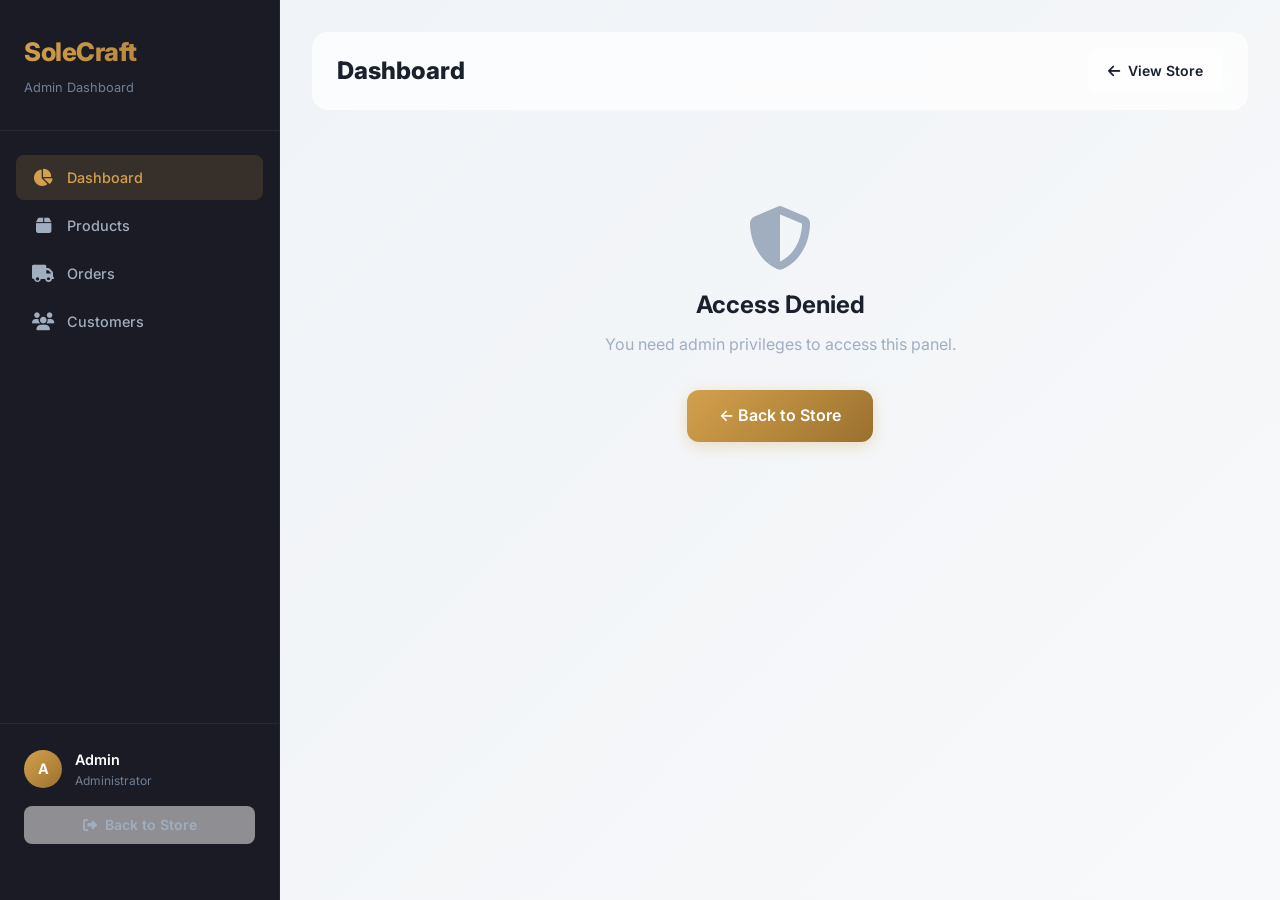
==== admin.html @ 9da7dba4 "first commit" ====
<!DOCTYPE html>
<html lang="en">
<head>
  <meta charset="UTF-8" />
  <meta name="viewport" content="width=device-width, initial-scale=1.0"/>
  <title>SoleCraft | Admin Panel</title>
  <link rel="preconnect" href="https://fonts.googleapis.com">
  <link rel="preconnect" href="https://fonts.gstatic.com" crossorigin>
  <link href="https://fonts.googleapis.com/css2?family=Inter:wght@300;400;500;600;700;800;900&display=swap" rel="stylesheet">
  <link rel="stylesheet" href="https://cdnjs.cloudflare.com/ajax/libs/font-awesome/6.5.0/css/all.min.css">
  <link rel="stylesheet" href="css/style.css">
  <style>
    /* Admin-specific overrides */
    .status-select:focus {
      border-color: var(--primary) !important;
      outline: none;
    }
    .admin-sidebar::-webkit-scrollbar { width: 4px; }
    .admin-sidebar::-webkit-scrollbar-thumb { background: rgba(255,255,255,0.1); border-radius: 2px; }
    .admin-sidebar-footer {
      padding: 1.5rem;
      border-top: 1px solid rgba(255, 255, 255, 0.06);
    }
    .admin-sidebar-footer .btn {
      width: 100%;
      justify-content: center;
    }
  </style>
</head>
<body class="admin-body">

  <!-- ============================================
       ADMIN LAYOUT
       ============================================ -->
  <div class="admin-layout">

    <!-- Sidebar -->
    <aside class="admin-sidebar" id="adminSidebar">
      <div class="admin-sidebar-header">
        <div class="logo">SoleCraft</div>
        <p>Admin Dashboard</p>
      </div>

      <nav class="admin-nav">
        <button class="admin-nav-item active" data-page="dashboard" onclick="AdminApp.showPage('dashboard')">
          <i class="fas fa-chart-pie"></i> Dashboard
        </button>
        <button class="admin-nav-item" data-page="products" onclick="AdminApp.showPage('products')">
          <i class="fas fa-box"></i> Products
        </button>
        <button class="admin-nav-item" data-page="orders" onclick="AdminApp.showPage('orders')">
          <i class="fas fa-truck"></i> Orders
        </button>
        <button class="admin-nav-item" data-page="customers" onclick="AdminApp.showPage('customers')">
          <i class="fas fa-users"></i> Customers
        </button>
      </nav>

      <div class="admin-sidebar-footer">
        <div style="display:flex;align-items:center;gap:0.8rem;margin-bottom:1rem;">
          <div style="width:38px;height:38px;border-radius:50%;background:var(--primary-gradient);display:flex;align-items:center;justify-content:center;color:white;font-weight:700;font-size:0.9rem;" id="adminAvatar">A</div>
          <div>
            <div style="font-weight:600;font-size:0.9rem;color:white;" id="adminName">Admin</div>
            <div style="font-size:0.75rem;color:#718096;">Administrator</div>
          </div>
        </div>
        <button class="btn btn-sm btn-ghost" onclick="AdminApp.logout()" style="color:#a0aec0;justify-content:center;">
          <i class="fas fa-sign-out-alt"></i> Back to Store
        </button>
      </div>
    </aside>

    <!-- Main Content -->
    <main class="admin-main">
      <div class="admin-topbar">
        <h2 id="pageTitle">Dashboard</h2>
        <a href="index.html" class="btn btn-sm btn-ghost" style="gap:0.5rem;">
          <i class="fas fa-arrow-left"></i> View Store
        </a>
      </div>

      <div id="adminContent">

        <!-- ============================================
             DASHBOARD PAGE
             ============================================ -->
        <div class="admin-page active" id="dashboardPage">
          <div class="stats-grid">
            <div class="stat-card">
              <div class="stat-card-header">
                <div class="stat-card-icon gold"><i class="fas fa-box"></i></div>
              </div>
              <h3 id="statTotalProducts">0</h3>
              <p>Total Products</p>
            </div>
            <div class="stat-card">
              <div class="stat-card-header">
                <div class="stat-card-icon green"><i class="fas fa-shopping-cart"></i></div>
              </div>
              <h3 id="statTotalOrders">0</h3>
              <p>Total Orders</p>
            </div>
            <div class="stat-card">
              <div class="stat-card-header">
                <div class="stat-card-icon blue"><i class="fas fa-users"></i></div>
              </div>
              <h3 id="statTotalCustomers">0</h3>
              <p>Total Customers</p>
            </div>
            <div class="stat-card">
              <div class="stat-card-header">
                <div class="stat-card-icon purple"><i class="fas fa-rupee-sign"></i></div>
              </div>
              <h3 id="statTotalRevenue">₹0</h3>
              <p>Total Revenue</p>
            </div>
          </div>

          <div style="display:grid;grid-template-columns:2fr 1fr;gap:1.5rem;">
            <div>
              <div class="admin-table-wrap">
                <table class="admin-table">
                  <thead>
                    <tr><th>Order ID</th><th>Customer</th><th>Items</th><th>Total</th><th>Status</th><th>Date</th></tr>
                  </thead>
                  <tbody id="recentOrdersBody"></tbody>
                </table>
              </div>
            </div>
            <div class="stat-card">
              <h4 style="margin-bottom:1rem;font-size:1.1rem;">📊 Products by Category</h4>
              <div id="categoryStats"></div>
            </div>
          </div>
        </div>

        <!-- ============================================
             PRODUCTS PAGE
             ============================================ -->
        <div class="admin-page" id="productsPage">
          <div style="display:flex;justify-content:space-between;align-items:center;margin-bottom:1.5rem;flex-wrap:wrap;gap:1rem;">
            <div class="search-bar" style="margin-bottom:0;flex:1;max-width:400px;">
              <input type="text" id="adminSearchInput" placeholder="Search products..." onkeyup="AdminApp.searchAdminProducts()">
              <button onclick="AdminApp.searchAdminProducts()"><i class="fas fa-search"></i></button>
            </div>
            <button class="btn btn-primary" onclick="AdminApp.openAddProductModal()">
              <i class="fas fa-plus"></i> Add Product
            </button>
          </div>

          <div class="admin-table-wrap">
            <table class="admin-table">
              <thead>
                <tr>
                  <th>Image</th>
                  <th>Name</th>
                  <th>Category</th>
                  <th>Price</th>
                  <th>Original</th>
                  <th>Badge</th>
                  <th>Actions</th>
                </tr>
              </thead>
              <tbody id="productsTableBody"></tbody>
            </table>
          </div>
        </div>

        <!-- ============================================
             ORDERS PAGE
             ============================================ -->
        <div class="admin-page" id="ordersPage">
          <p class="page-description">Manage all customer orders. Update order status as they progress.</p>
          <div class="admin-table-wrap">
            <table class="admin-table">
              <thead>
                <tr>
                  <th>Order ID</th>
                  <th>Customer</th>
                  <th>Email</th>
                  <th>Items</th>
                  <th>Total</th>
                  <th>Status</th>
                  <th>Date</th>
                </tr>
              </thead>
              <tbody id="ordersTableBody"></tbody>
            </table>
          </div>
        </div>

        <!-- ============================================
             CUSTOMERS PAGE
             ============================================ -->
        <div class="admin-page" id="customersPage">
          <p class="page-description">View registered customers and their order history.</p>
          <div class="admin-table-wrap">
            <table class="admin-table">
              <thead>
                <tr>
                  <th>Name</th>
                  <th>Email</th>
                  <th>Phone</th>
                  <th>Orders</th>
                  <th>Total Spent</th>
                  <th>Joined</th>
                </tr>
              </thead>
              <tbody id="customersTableBody"></tbody>
            </table>
          </div>
        </div>

      </div><!-- /adminContent -->
    </main>
  </div>

  <!-- ============================================
       PRODUCT MODAL
       ============================================ -->
  <div class="admin-modal-overlay" id="productModalOverlay">
    <div class="admin-modal">
      <button class="close-modal" onclick="AdminApp.closeProductModal()"><i class="fas fa-times"></i></button>
      <h3 id="productModalTitle">Add New Product</h3>

      <form id="productForm" onsubmit="event.preventDefault(); AdminApp.saveProduct();">
        <div class="form-row">
          <div class="form-group">
            <label>Product Name *</label>
            <input type="text" id="prodName" placeholder="e.g. Air Max Pro" required>
          </div>
          <div class="form-group">
            <label>Category *</label>
            <select id="prodCategory" required>
              <option value="">Select category</option>
              <option value="sports">🏃 Sports</option>
              <option value="casual">👟 Casual</option>
              <option value="formal">👔 Formal</option>
              <option value="boots">🥾 Boots</option>
              <option value="sandals">🩴 Sandals</option>
            </select>
          </div>
        </div>

        <div class="form-row">
          <div class="form-group">
            <label>Price (₹) *</label>
            <input type="number" id="prodPrice" placeholder="e.g. 4999" min="0" required>
          </div>
          <div class="form-group">
            <label>Original Price (₹)</label>
            <input type="number" id="prodOriginalPrice" placeholder="e.g. 7999" min="0">
          </div>
        </div>

        <div class="form-group">
          <label>Image URL *</label>
          <input type="url" id="prodImage" placeholder="https://images.unsplash.com/..." required>
        </div>

        <div class="form-row">
          <div class="form-group">
            <label>Badge (optional)</label>
            <input type="text" id="prodBadge" placeholder="e.g. BESTSELLER, NEW, SALE, HOT, LIMITED">
          </div>
          <div class="form-group">
            <label>Sizes * (comma separated)</label>
            <input type="text" id="prodSizes" placeholder="e.g. 7, 8, 9, 10, 11" required>
          </div>
        </div>

        <div class="form-group">
          <label>Description</label>
          <textarea id="prodDescription" rows="3" placeholder="Product description..."></textarea>
        </div>

        <div id="productModalError" class="form-error" style="margin-bottom:1rem;"></div>

        <div style="display:flex;gap:1rem;">
          <button type="submit" class="btn btn-primary" style="flex:1;">
            <i class="fas fa-save"></i> Save Product
          </button>
          <button type="button" class="btn btn-secondary" onclick="AdminApp.closeProductModal()">Cancel</button>
        </div>
      </form>
    </div>
  </div>

  <!-- ============================================
       TOAST CONTAINER
       ============================================ -->
  <div class="toast-container" id="adminToastContainer"></div>

  <!-- ============================================
       MOBILE SIDEBAR TOGGLE
       ============================================ -->
  <button class="admin-mobile-toggle" id="sidebarToggle" aria-label="Toggle menu">
    <i class="fas fa-bars"></i>
  </button>

  <!-- ============================================
       SCRIPTS
       ============================================ -->
  <script src="js/data.js"></script>
  <script src="js/auth.js"></script>
  <script src="js/admin.js"></script>
</body>
</html>
---- css/style.css ----
/* ============================================
   SOLECRAFT - Premium Footwear E-Commerce
   Glassmorphism + Professional Design System
   ============================================ */

/* --- CSS Variables / Design Tokens --- */
:root {
  /* Primary Colors - Luxury Gold */
  --primary: #d4a04d;
  --primary-light: #e8c46a;
  --primary-dark: #b88a3d;
  --primary-gradient: linear-gradient(135deg, #d4a04d 0%, #b88a3d 50%, #9a7030 100%);

  /* Dark Theme */
  --dark: #0f0f1a;
  --dark-2: #1a1a2e;
  --dark-3: #16213e;

  /* Light Theme */
  --light: #f8f9fa;
  --light-2: #eef1f5;
  --light-3: #e2e8f0;

  /* Glassmorphism */
  --glass-bg: rgba(255, 255, 255, 0.08);
  --glass-bg-2: rgba(255, 255, 255, 0.12);
  --glass-border: rgba(255, 255, 255, 0.18);
  --glass-border-2: rgba(255, 255, 255, 0.25);
  --glass-shadow: 0 8px 32px rgba(0, 0, 0, 0.12);
  --glass-shadow-lg: 0 16px 48px rgba(0, 0, 0, 0.18);

  /* Text */
  --text-primary: #1a202c;
  --text-secondary: #4a5568;
  --text-muted: #a0aec0;
  --text-inverse: #ffffff;

  /* Status */
  --success: #48bb78;
  --warning: #ecc94b;
  --danger: #f56565;
  --info: #4299e1;

  /* Shadows */
  --shadow-sm: 0 1px 3px rgba(0, 0, 0, 0.06);
  --shadow-md: 0 4px 16px rgba(0, 0, 0, 0.08);
  --shadow-lg: 0 10px 40px rgba(0, 0, 0, 0.12);
  --shadow-xl: 0 20px 60px rgba(0, 0, 0, 0.15);

  /* Transitions */
  --transition-fast: 0.15s ease;
  --transition-base: 0.25s ease;
  --transition-slow: 0.4s cubic-bezier(0.4, 0, 0.2, 1);

  /* Border Radius */
  --radius-sm: 8px;
  --radius-md: 12px;
  --radius-lg: 16px;
  --radius-xl: 20px;
  --radius-full: 50%;

  /* Z-Index Scale */
  --z-dropdown: 100;
  --z-navbar: 1000;
  --z-modal: 2000;
  --z-toast: 3000;
}

/* --- Reset & Base --- */
*,
*::before,
*::after {
  margin: 0;
  padding: 0;
  box-sizing: border-box;
}

html {
  scroll-behavior: smooth;
  font-size: 16px;
}

body {
  font-family: 'Inter', -apple-system, BlinkMacSystemFont, 'Segoe UI', sans-serif;
  background: linear-gradient(135deg, #e0e7ff 0%, #f5f7fa 50%, #e8eef5 100%);
  background-attachment: fixed;
  min-height: 100vh;
  color: var(--text-primary);
  line-height: 1.6;
  overflow-x: hidden;
  -webkit-font-smoothing: antialiased;
  -moz-osx-font-smoothing: grayscale;
}

img {
  max-width: 100%;
  height: auto;
  display: block;
}

a {
  color: inherit;
  text-decoration: none;
}

button {
  cursor: pointer;
  font-family: inherit;
  border: none;
  outline: none;
}

input,
select,
textarea {
  font-family: inherit;
  outline: none;
}

ul {
  list-style: none;
}

/* --- Utility Classes --- */

.glass {
  background: var(--glass-bg);
  backdrop-filter: blur(12px);
  -webkit-backdrop-filter: blur(12px);
  border: 1px solid var(--glass-border);
  box-shadow: var(--glass-shadow);
}

.glass-card {
  background: rgba(255, 255, 255, 0.65);
  backdrop-filter: blur(16px);
  -webkit-backdrop-filter: blur(16px);
  border: 1px solid rgba(255, 255, 255, 0.35);
  box-shadow: 0 8px 32px rgba(31, 38, 135, 0.06);
}

.glass-card:hover {
  background: rgba(255, 255, 255, 0.8);
  box-shadow: 0 12px 40px rgba(31, 38, 135, 0.1);
}

.glass-dark {
  background: rgba(15, 15, 26, 0.7);
  backdrop-filter: blur(20px);
  border: 1px solid rgba(255, 255, 255, 0.08);
}

.section-padding {
  padding: 5rem 5%;
}

.container {
  max-width: 1400px;
  margin: 0 auto;
  padding: 0 5%;
}

/* --- Buttons --- */

.btn {
  display: inline-flex;
  align-items: center;
  justify-content: center;
  gap: 0.5rem;
  padding: 0.85rem 2rem;
  border-radius: var(--radius-md);
  font-weight: 600;
  font-size: 1rem;
  transition: all var(--transition-base);
  position: relative;
  overflow: hidden;
}

.btn::after {
  content: '';
  position: absolute;
  inset: 0;
  background: rgba(255, 255, 255, 0.15);
  opacity: 0;
  transition: opacity 0.3s;
}

.btn:hover::after {
  opacity: 1;
}

.btn-primary {
  background: var(--primary-gradient);
  color: white;
  box-shadow: 0 4px 15px rgba(212, 160, 77, 0.3);
}

.btn-primary:hover {
  transform: translateY(-2px);
  box-shadow: 0 8px 25px rgba(212, 160, 77, 0.45);
}

.btn-primary:active {
  transform: translateY(0);
}

.btn-secondary {
  background: rgba(255, 255, 255, 0.8);
  color: var(--text-primary);
  border: 2px solid rgba(212, 160, 77, 0.3);
}

.btn-secondary:hover {
  background: white;
  border-color: var(--primary);
  transform: translateY(-2px);
}

.btn-outline {
  background: transparent;
  color: var(--primary);
  border: 2px solid var(--primary);
}

.btn-outline:hover {
  background: var(--primary);
  color: white;
  transform: translateY(-2px);
}

.btn-ghost {
  background: rgba(255, 255, 255, 0.5);
  color: var(--text-primary);
  border: 1px solid transparent;
}

.btn-ghost:hover {
  background: rgba(255, 255, 255, 0.8);
  border-color: var(--glass-border);
}

.btn-sm {
  padding: 0.6rem 1.2rem;
  font-size: 0.875rem;
  border-radius: var(--radius-sm);
}

.btn-lg {
  padding: 1.1rem 2.5rem;
  font-size: 1.1rem;
}

.btn:disabled {
  opacity: 0.5;
  cursor: not-allowed;
  transform: none !important;
}

/* --- Navigation --- */

.navbar {
  position: fixed;
  top: 0;
  left: 0;
  width: 100%;
  padding: 1rem 5%;
  z-index: var(--z-navbar);
  transition: all var(--transition-base);
}

.navbar.scrolled {
  background: rgba(255, 255, 255, 0.88);
  backdrop-filter: blur(20px);
  -webkit-backdrop-filter: blur(20px);
  box-shadow: 0 4px 30px rgba(0, 0, 0, 0.08);
  padding: 0.75rem 5%;
}

.nav-container {
  max-width: 1400px;
  margin: 0 auto;
  display: flex;
  justify-content: space-between;
  align-items: center;
}

.logo {
  font-size: 2rem;
  font-weight: 800;
  letter-spacing: -0.5px;
  background: var(--primary-gradient);
  -webkit-background-clip: text;
  -webkit-text-fill-color: transparent;
  background-clip: text;
}

.nav-links {
  display: flex;
  gap: 2.5rem;
  align-items: center;
}

.nav-links a {
  font-weight: 500;
  font-size: 0.95rem;
  color: var(--text-secondary);
  transition: color var(--transition-base);
  position: relative;
  padding: 0.25rem 0;
}

.nav-links a::after {
  content: '';
  position: absolute;
  bottom: -2px;
  left: 0;
  width: 0;
  height: 2px;
  background: var(--primary-gradient);
  transition: width var(--transition-base);
  border-radius: 1px;
}

.nav-links a:hover {
  color: var(--primary);
}

.nav-links a:hover::after {
  width: 100%;
}

.nav-links a.active {
  color: var(--primary);
}

.nav-links a.active::after {
  width: 100%;
}

.nav-icons {
  display: flex;
  gap: 0.8rem;
  align-items: center;
}

.icon-btn {
  width: 42px;
  height: 42px;
  border-radius: var(--radius-full);
  border: none;
  background: rgba(255, 255, 255, 0.8);
  cursor: pointer;
  display: flex;
  align-items: center;
  justify-content: center;
  font-size: 1.1rem;
  transition: all var(--transition-base);
  position: relative;
  box-shadow: var(--shadow-sm);
  color: var(--text-primary);
}

.icon-btn:hover {
  transform: translateY(-2px);
  box-shadow: var(--shadow-md);
  background: var(--primary);
  color: white;
}

.icon-btn .badge {
  position: absolute;
  top: -4px;
  right: -4px;
  background: var(--danger);
  color: white;
  font-size: 0.65rem;
  font-weight: 700;
  min-width: 20px;
  height: 20px;
  border-radius: 10px;
  display: flex;
  align-items: center;
  justify-content: center;
  padding: 0 4px;
  box-shadow: 0 2px 6px rgba(229, 62, 62, 0.3);
  border: 2px solid white;
}

.nav-user-btn {
  display: flex;
  align-items: center;
  gap: 0.5rem;
  padding: 0.4rem 1rem 0.4rem 0.5rem;
  border-radius: 50px;
  background: rgba(255, 255, 255, 0.8);
  border: 1px solid var(--glass-border);
  cursor: pointer;
  transition: all var(--transition-base);
  font-weight: 500;
  font-size: 0.9rem;
  color: var(--text-primary);
}

.nav-user-btn:hover {
  background: white;
  border-color: var(--primary);
  transform: translateY(-2px);
  box-shadow: var(--shadow-sm);
}

.nav-user-btn .avatar {
  width: 32px;
  height: 32px;
  border-radius: var(--radius-full);
  background: var(--primary-gradient);
  display: flex;
  align-items: center;
  justify-content: center;
  color: white;
  font-size: 0.85rem;
  font-weight: 700;
}

/* Mobile Menu Toggle */
.mobile-menu-btn {
  display: none;
  width: 42px;
  height: 42px;
  border-radius: var(--radius-full);
  background: rgba(255, 255, 255, 0.8);
  border: none;
  cursor: pointer;
  align-items: center;
  justify-content: center;
  font-size: 1.3rem;
  transition: all var(--transition-base);
}

.mobile-menu-btn:hover {
  background: var(--primary);
  color: white;
}

/* --- Hero Section --- */

.hero {
  min-height: 95vh;
  display: flex;
  align-items: center;
  padding: 8rem 5% 4rem;
  position: relative;
  overflow: hidden;
}

.hero::before {
  content: '';
  position: absolute;
  top: -30%;
  right: -20%;
  width: 70%;
  height: 80%;
  background: radial-gradient(circle, rgba(212, 160, 77, 0.08) 0%, transparent 70%);
  pointer-events: none;
}

.hero::after {
  content: '';
  position: absolute;
  bottom: -20%;
  left: -10%;
  width: 50%;
  height: 50%;
  background: radial-gradient(circle, rgba(212, 160, 77, 0.05) 0%, transparent 70%);
  pointer-events: none;
}

.hero-container {
  max-width: 1400px;
  margin: 0 auto;
  display: grid;
  grid-template-columns: 1fr 1fr;
  gap: 4rem;
  align-items: center;
  width: 100%;
  position: relative;
  z-index: 1;
}

.hero-content h1 {
  font-size: clamp(2.8rem, 6vw, 5rem);
  font-weight: 800;
  line-height: 1.08;
  margin-bottom: 1.5rem;
  letter-spacing: -1px;
}

.hero-content h1 .highlight {
  background: var(--primary-gradient);
  -webkit-background-clip: text;
  -webkit-text-fill-color: transparent;
  background-clip: text;
}

.hero-content p {
  font-size: 1.15rem;
  color: var(--text-secondary);
  margin-bottom: 2.5rem;
  line-height: 1.8;
  max-width: 550px;
}

.hero-buttons {
  display: flex;
  gap: 1rem;
  flex-wrap: wrap;
}

.hero-image-wrapper {
  position: relative;
  animation: float 6s ease-in-out infinite;
}

@keyframes float {
  0%, 100% { transform: translateY(0px) rotate(-1deg); }
  50% { transform: translateY(-20px) rotate(1deg); }
}

.hero-image-wrapper img {
  width: 100%;
  border-radius: var(--radius-xl);
  filter: drop-shadow(0 30px 60px rgba(0, 0, 0, 0.15));
  transform: perspective(1000px) rotateY(-5deg);
  transition: transform 0.6s ease;
}

.hero-image-wrapper:hover img {
  transform: perspective(1000px) rotateY(-2deg);
}

.hero-badge {
  position: absolute;
  bottom: -20px;
  left: -20px;
  background: rgba(255, 255, 255, 0.9);
  backdrop-filter: blur(10px);
  padding: 1.2rem 1.5rem;
  border-radius: var(--radius-lg);
  box-shadow: var(--shadow-lg);
  border: 1px solid rgba(255, 255, 255, 0.3);
  display: flex;
  align-items: center;
  gap: 1rem;
}

.hero-badge-icon {
  width: 50px;
  height: 50px;
  border-radius: var(--radius-md);
  background: var(--primary-gradient);
  display: flex;
  align-items: center;
  justify-content: center;
  color: white;
  font-size: 1.3rem;
}

.hero-badge-text h4 {
  font-size: 1rem;
  font-weight: 700;
  color: var(--text-primary);
}

.hero-badge-text p {
  font-size: 0.85rem;
  color: var(--text-muted);
  margin: 0;
}

/* Floating elements */
.hero-floating {
  position: absolute;
  width: 60px;
  height: 60px;
  border-radius: var(--radius-lg);
  background: rgba(255, 255, 255, 0.7);
  backdrop-filter: blur(8px);
  display: flex;
  align-items: center;
  justify-content: center;
  font-size: 1.5rem;
  box-shadow: var(--glass-shadow);
  border: 1px solid var(--glass-border);
  animation: float 4s ease-in-out infinite;
  animation-delay: var(--delay, 0s);
}

/* --- Features Bar --- */

.features-bar {
  display: grid;
  grid-template-columns: repeat(4, 1fr);
  gap: 1.5rem;
  max-width: 1400px;
  margin: -3rem auto 3rem;
  padding: 0 5%;
  position: relative;
  z-index: 10;
}

.feature-card {
  display: flex;
  align-items: center;
  gap: 1.2rem;
  padding: 1.5rem;
  border-radius: var(--radius-lg);
  background: rgba(255, 255, 255, 0.75);
  backdrop-filter: blur(12px);
  border: 1px solid rgba(255, 255, 255, 0.3);
  box-shadow: var(--shadow-md);
  transition: all var(--transition-base);
}

.feature-card:hover {
  transform: translateY(-4px);
  box-shadow: var(--shadow-lg);
  background: rgba(255, 255, 255, 0.9);
}

.feature-icon {
  min-width: 52px;
  height: 52px;
  border-radius: var(--radius-md);
  background: var(--primary-gradient);
  display: flex;
  align-items: center;
  justify-content: center;
  color: white;
  font-size: 1.3rem;
  flex-shrink: 0;
}

.feature-text h4 {
  font-size: 0.95rem;
  font-weight: 700;
  margin-bottom: 0.2rem;
  color: var(--text-primary);
}

.feature-text p {
  font-size: 0.85rem;
  color: var(--text-muted);
}

/* --- Sections --- */

.section {
  padding: 5rem 5%;
  max-width: 1400px;
  margin: 0 auto;
}

.section-header {
  display: flex;
  justify-content: space-between;
  align-items: flex-end;
  margin-bottom: 3rem;
  gap: 2rem;
  flex-wrap: wrap;
}

.section-title {
  font-size: 2.5rem;
  font-weight: 800;
  letter-spacing: -0.5px;
  color: var(--text-primary);
  line-height: 1.2;
}

.section-title span {
  background: var(--primary-gradient);
  -webkit-background-clip: text;
  -webkit-text-fill-color: transparent;
  background-clip: text;
}

.section-subtitle {
  color: var(--text-muted);
  font-size: 1rem;
  margin-top: 0.5rem;
}

/* --- Filter Tabs --- */

.filter-tabs {
  display: flex;
  gap: 0.5rem;
  flex-wrap: wrap;
}

.filter-tab {
  padding: 0.65rem 1.5rem;
  background: rgba(255, 255, 255, 0.5);
  border: 2px solid transparent;
  border-radius: 50px;
  cursor: pointer;
  font-weight: 500;
  font-size: 0.9rem;
  color: var(--text-secondary);
  transition: all var(--transition-base);
}

.filter-tab:hover {
  border-color: rgba(212, 160, 77, 0.3);
  color: var(--primary);
  background: rgba(255, 255, 255, 0.7);
}

.filter-tab.active {
  background: var(--primary-gradient);
  color: white;
  border-color: var(--primary);
  box-shadow: 0 4px 12px rgba(212, 160, 77, 0.3);
}

/* --- Products Grid --- */

.products-grid {
  display: grid;
  grid-template-columns: repeat(auto-fill, minmax(280px, 1fr));
  gap: 1.8rem;
}

.product-card {
  border-radius: var(--radius-xl);
  overflow: hidden;
  transition: all var(--transition-base);
  position: relative;
  background: rgba(255, 255, 255, 0.6);
  backdrop-filter: blur(12px);
  border: 1px solid rgba(255, 255, 255, 0.35);
  box-shadow: var(--shadow-sm);
}

.product-card:hover {
  transform: translateY(-8px);
  box-shadow: var(--shadow-xl);
  background: rgba(255, 255, 255, 0.8);
}

.product-badge {
  position: absolute;
  top: 14px;
  left: 14px;
  background: var(--primary-gradient);
  color: white;
  padding: 0.35rem 1rem;
  border-radius: 50px;
  font-size: 0.75rem;
  font-weight: 700;
  z-index: 10;
  box-shadow: 0 2px 8px rgba(212, 160, 77, 0.3);
  text-transform: uppercase;
  letter-spacing: 0.5px;
}

.product-badge.sale {
  background: linear-gradient(135deg, #f56565, #e53e3e);
  box-shadow: 0 2px 8px rgba(229, 62, 62, 0.3);
}

.product-badge.new {
  background: linear-gradient(135deg, #48bb78, #38a169);
  box-shadow: 0 2px 8px rgba(72, 187, 120, 0.3);
}

.product-badge.limited {
  background: linear-gradient(135deg, #9f7aea, #805ad5);
  box-shadow: 0 2px 8px rgba(128, 90, 213, 0.3);
}

.wishlist-btn {
  position: absolute;
  top: 14px;
  right: 14px;
  width: 38px;
  height: 38px;
  background: rgba(255, 255, 255, 0.9);
  border: none;
  border-radius: var(--radius-full);
  cursor: pointer;
  display: flex;
  align-items: center;
  justify-content: center;
  font-size: 1rem;
  color: var(--text-muted);
  transition: all var(--transition-base);
  z-index: 10;
  box-shadow: var(--shadow-sm);
}

.wishlist-btn:hover {
  color: var(--danger);
  transform: scale(1.1);
}

.wishlist-btn.active {
  color: var(--danger);
  background: rgba(245, 101, 101, 0.1);
}

.product-image-wrap {
  width: 100%;
  height: 280px;
  overflow: hidden;
  background: linear-gradient(135deg, #f5f7fa, #e4e8ec);
  position: relative;
}

.product-image-wrap img {
  width: 100%;
  height: 100%;
  object-fit: cover;
  transition: transform 0.5s ease;
}

.product-card:hover .product-image-wrap img {
  transform: scale(1.08);
}

.product-info {
  padding: 1.5rem;
}

.product-category {
  color: var(--primary);
  font-size: 0.8rem;
  font-weight: 600;
  text-transform: uppercase;
  letter-spacing: 0.8px;
  margin-bottom: 0.4rem;
}

.product-name {
  font-size: 1.15rem;
  font-weight: 700;
  margin-bottom: 0.5rem;
  color: var(--text-primary);
  line-height: 1.3;
}

.product-rating {
  display: flex;
  align-items: center;
  gap: 0.5rem;
  margin-bottom: 0.8rem;
}

.stars {
  color: #f6ad55;
  font-size: 0.9rem;
  letter-spacing: 1px;
}

.rating-count {
  color: var(--text-muted);
  font-size: 0.85rem;
}

.product-sizes {
  display: flex;
  gap: 0.4rem;
  margin-bottom: 1rem;
  flex-wrap: wrap;
}

.size-option {
  width: 32px;
  height: 32px;
  border-radius: 6px;
  border: 1.5px solid var(--glass-border);
  background: rgba(255, 255, 255, 0.5);
  font-size: 0.75rem;
  font-weight: 600;
  color: var(--text-secondary);
  cursor: pointer;
  display: flex;
  align-items: center;
  justify-content: center;
  transition: all var(--transition-fast);
}

.size-option:hover,
.size-option.selected {
  background: var(--primary);
  color: white;
  border-color: var(--primary);
}

.product-footer {
  display: flex;
  justify-content: space-between;
  align-items: center;
  margin-top: 0.5rem;
  padding-top: 1rem;
  border-top: 1px solid rgba(0, 0, 0, 0.05);
}

.price-box {
  display: flex;
  flex-direction: column;
}

.current-price {
  font-size: 1.5rem;
  font-weight: 800;
  color: var(--text-primary);
  line-height: 1;
}

.original-price {
  font-size: 0.85rem;
  color: var(--text-muted);
  text-decoration: line-through;
}

.discount-badge {
  font-size: 0.75rem;
  color: var(--success);
  font-weight: 600;
}

.add-cart-btn {
  padding: 0.75rem 1.5rem;
  background: var(--primary-gradient);
  color: white;
  border: none;
  border-radius: var(--radius-md);
  font-weight: 600;
  font-size: 0.9rem;
  cursor: pointer;
  transition: all var(--transition-base);
  display: flex;
  align-items: center;
  gap: 0.5rem;
  white-space: nowrap;
}

.add-cart-btn:hover {
  transform: translateY(-2px);
  box-shadow: 0 6px 20px rgba(212, 160, 77, 0.4);
}

.add-cart-btn:active {
  transform: translateY(0);
}

/* --- Newsletter / CTA Section --- */

.cta-section {
  background: linear-gradient(135deg, var(--dark-2) 0%, var(--dark-3) 100%);
  padding: 5rem 5%;
  margin: 4rem 0;
  position: relative;
  overflow: hidden;
}

.cta-section::before {
  content: '';
  position: absolute;
  top: -50%;
  right: -20%;
  width: 60%;
  height: 100%;
  background: radial-gradient(circle, rgba(212, 160, 77, 0.06) 0%, transparent 70%);
  pointer-events: none;
}

.cta-container {
  max-width: 700px;
  margin: 0 auto;
  text-align: center;
  position: relative;
  z-index: 1;
}

.cta-container h2 {
  font-size: 2.5rem;
  font-weight: 800;
  color: white;
  margin-bottom: 1rem;
  letter-spacing: -0.5px;
}

.cta-container p {
  color: #a0aec0;
  font-size: 1.1rem;
  margin-bottom: 2rem;
  line-height: 1.7;
}

.newsletter-form {
  display: flex;
  gap: 0.8rem;
  max-width: 500px;
  margin: 0 auto;
}

.newsletter-form input {
  flex: 1;
  padding: 1rem 1.5rem;
  border: 1px solid rgba(255, 255, 255, 0.15);
  background: rgba(255, 255, 255, 0.06);
  border-radius: var(--radius-md);
  color: white;
  font-size: 1rem;
  transition: all var(--transition-base);
}

.newsletter-form input::placeholder {
  color: #718096;
}

.newsletter-form input:focus {
  border-color: var(--primary);
  background: rgba(255, 255, 255, 0.1);
}

/* --- Payment Section --- */

.payment-section {
  padding: 3rem 5%;
  text-align: center;
}

.payment-section h3 {
  font-size: 1.5rem;
  font-weight: 700;
  margin-bottom: 2rem;
  color: var(--text-primary);
}

.payment-methods {
  display: flex;
  justify-content: center;
  align-items: center;
  gap: 1.5rem;
  flex-wrap: wrap;
}

.payment-icon {
  width: 90px;
  height: 55px;
  background: white;
  border-radius: var(--radius-md);
  display: flex;
  align-items: center;
  justify-content: center;
  font-weight: 700;
  font-size: 0.9rem;
  box-shadow: var(--shadow-sm);
  border: 1px solid var(--glass-border);
  transition: all var(--transition-base);
  color: var(--text-secondary);
}

.payment-icon:hover {
  transform: translateY(-4px);
  box-shadow: var(--shadow-lg);
  border-color: var(--primary);
}

/* --- Cart Sidebar --- */

.cart-overlay {
  position: fixed;
  top: 0;
  left: 0;
  width: 100%;
  height: 100%;
  background: rgba(0, 0, 0, 0.4);
  backdrop-filter: blur(4px);
  -webkit-backdrop-filter: blur(4px);
  z-index: var(--z-modal);
  opacity: 0;
  visibility: hidden;
  transition: all var(--transition-base);
}

.cart-overlay.active {
  opacity: 1;
  visibility: visible;
}

.cart-sidebar {
  position: fixed;
  top: 0;
  right: -480px;
  width: 100%;
  max-width: 480px;
  height: 100%;
  background: rgba(255, 255, 255, 0.97);
  backdrop-filter: blur(20px);
  -webkit-backdrop-filter: blur(20px);
  z-index: calc(var(--z-modal) + 1);
  transition: right var(--transition-slow);
  display: flex;
  flex-direction: column;
  box-shadow: -10px 0 40px rgba(0, 0, 0, 0.1);
}

.cart-sidebar.active {
  right: 0;
}

.cart-header {
  padding: 1.5rem 2rem;
  border-bottom: 1px solid rgba(0, 0, 0, 0.06);
  display: flex;
  justify-content: space-between;
  align-items: center;
}

.cart-header h2 {
  font-size: 1.4rem;
  font-weight: 700;
  display: flex;
  align-items: center;
  gap: 0.8rem;
}

.cart-items {
  flex: 1;
  overflow-y: auto;
  padding: 1.5rem;
}

.cart-items::-webkit-scrollbar {
  width: 6px;
}

.cart-items::-webkit-scrollbar-thumb {
  background: var(--glass-border);
  border-radius: 3px;
}

.cart-empty {
  text-align: center;
  padding: 4rem 2rem;
  color: var(--text-muted);
}

.cart-empty i {
  font-size: 4rem;
  margin-bottom: 1rem;
  opacity: 0.3;
}

.cart-item {
  display: flex;
  gap: 1rem;
  padding: 1.2rem;
  background: rgba(255, 255, 255, 0.6);
  border-radius: var(--radius-md);
  margin-bottom: 0.8rem;
  border: 1px solid rgba(255, 255, 255, 0.4);
  transition: all var(--transition-base);
}

.cart-item:hover {
  background: rgba(255, 255, 255, 0.9);
}

.cart-item-img {
  width: 80px;
  height: 80px;
  object-fit: cover;
  border-radius: var(--radius-sm);
  flex-shrink: 0;
}

.cart-item-details {
  flex: 1;
  min-width: 0;
}

.cart-item-name {
  font-weight: 700;
  font-size: 0.95rem;
  margin-bottom: 0.2rem;
  white-space: nowrap;
  overflow: hidden;
  text-overflow: ellipsis;
}

.cart-item-price {
  color: var(--primary);
  font-weight: 700;
  font-size: 1rem;
  margin-bottom: 0.6rem;
}

.qty-controls {
  display: inline-flex;
  align-items: center;
  gap: 0.6rem;
  background: rgba(255, 255, 255, 0.8);
  border-radius: var(--radius-sm);
  padding: 0.2rem;
  border: 1px solid var(--glass-border);
}

.qty-btn {
  width: 28px;
  height: 28px;
  border: none;
  background: transparent;
  border-radius: 6px;
  cursor: pointer;
  font-weight: 600;
  font-size: 1rem;
  color: var(--text-secondary);
  transition: all var(--transition-fast);
  display: flex;
  align-items: center;
  justify-content: center;
}

.qty-btn:hover {
  background: var(--primary);
  color: white;
}

.qty-value {
  font-weight: 600;
  font-size: 0.95rem;
  min-width: 24px;
  text-align: center;
}

.remove-item-btn {
  background: none;
  border: none;
  color: var(--text-muted);
  cursor: pointer;
  font-size: 1rem;
  padding: 0.3rem;
  transition: all var(--transition-fast);
  align-self: flex-start;
}

.remove-item-btn:hover {
  color: var(--danger);
  transform: scale(1.15);
}

.cart-footer {
  padding: 1.5rem 2rem;
  border-top: 1px solid rgba(0, 0, 0, 0.06);
  background: rgba(255, 255, 255, 0.8);
}

.cart-summary {
  margin-bottom: 1.2rem;
}

.summary-row {
  display: flex;
  justify-content: space-between;
  margin-bottom: 0.7rem;
  font-size: 0.95rem;
  color: var(--text-secondary);
}

.cart-summary .total {
  font-size: 1.3rem;
  font-weight: 800;
  color: var(--text-primary);
  border-top: 1px solid rgba(0, 0, 0, 0.08);
  padding-top: 0.8rem;
  margin-top: 0.8rem;
}

}

/* Checkout Button */
.checkout-btn {
  width: 100%;
  padding: 1.1rem;
  background: var(--primary-gradient);
  color: white;
  border: none;
  border-radius: var(--radius-md);
  font-weight: 700;
  font-size: 1.05rem;
  cursor: pointer;
  transition: all var(--transition-base);
  display: flex;
  align-items: center;
  justify-content: center;
  gap: 0.7rem;
  box-shadow: 0 4px 15px rgba(212, 160, 77, 0.3);
}

.checkout-btn:hover {
  transform: translateY(-2px);
  box-shadow: 0 8px 25px rgba(212, 160, 77, 0.45);
}

.checkout-btn:active {
  transform: translateY(0);
}

.checkout-btn:disabled {
  opacity: 0.5;
  cursor: not-allowed;
  transform: none !important;
  box-shadow: none;
}

/* --- Auth Modal --- */

.auth-overlay {
  position: fixed;
  top: 0;
  left: 0;
  width: 100%;
  height: 100%;
  background: rgba(0, 0, 0, 0.5);
  backdrop-filter: blur(8px);
  -webkit-backdrop-filter: blur(8px);
  z-index: var(--z-modal);
  display: none;
  align-items: center;
  justify-content: center;
  padding: 1rem;
}

.auth-overlay.active {
  display: flex;
}

.auth-modal {
  background: rgba(255, 255, 255, 0.95);
  backdrop-filter: blur(20px);
  border-radius: var(--radius-xl);
  padding: 2.5rem;
  width: 100%;
  max-width: 440px;
  box-shadow: var(--shadow-xl);
  border: 1px solid rgba(255, 255, 255, 0.3);
  max-height: 90vh;
  overflow-y: auto;
  position: relative;
}

.auth-modal .close-btn {
  position: absolute;
  top: 1rem;
  right: 1rem;
  width: 36px;
  height: 36px;
  border-radius: var(--radius-full);
  background: rgba(0, 0, 0, 0.05);
  border: none;
  cursor: pointer;
  display: flex;
  align-items: center;
  justify-content: center;
  font-size: 1.1rem;
  color: var(--text-muted);
  transition: all var(--transition-fast);
}

.auth-modal .close-btn:hover {
  background: var(--danger);
  color: white;
  transform: rotate(90deg);
}

.auth-modal h2 {
  font-size: 1.8rem;
  font-weight: 800;
  margin-bottom: 0.5rem;
  color: var(--text-primary);
}

.auth-modal .auth-subtitle {
  color: var(--text-muted);
  margin-bottom: 2rem;
  font-size: 0.95rem;
}

.form-group {
  margin-bottom: 1.2rem;
}

.form-group label {
  display: block;
  font-weight: 600;
  font-size: 0.9rem;
  color: var(--text-primary);
  margin-bottom: 0.4rem;
}

.form-group input,
.form-group select,
.form-group textarea {
  width: 100%;
  padding: 0.85rem 1rem;
  border: 2px solid var(--glass-border);
  background: rgba(255, 255, 255, 0.6);
  border-radius: var(--radius-sm);
  font-size: 1rem;
  color: var(--text-primary);
  transition: all var(--transition-fast);
}

.form-group input:focus,
.form-group select:focus,
.form-group textarea:focus {
  border-color: var(--primary);
  background: white;
  box-shadow: 0 0 0 3px rgba(212, 160, 77, 0.1);
}

.form-group textarea {
  resize: vertical;
  min-height: 80px;
}

.form-error {
  color: var(--danger);
  font-size: 0.85rem;
  margin-top: 0.3rem;
  display: none;
}

.auth-toggle {
  text-align: center;
  margin-top: 1.5rem;
  font-size: 0.9rem;
  color: var(--text-secondary);
}

.auth-toggle a {
  color: var(--primary);
  font-weight: 600;
  cursor: pointer;
  transition: color var(--transition-fast);
}

.auth-toggle a:hover {
  color: var(--primary-dark);
  text-decoration: underline;
}

/* --- Toast Notification --- */

.toast-container {
  position: fixed;
  bottom: 30px;
  left: 50%;
  transform: translateX(-50%);
  z-index: var(--z-toast);
  display: flex;
  flex-direction: column;
  gap: 0.5rem;
  align-items: center;
}

.toast {
  background: rgba(255, 255, 255, 0.95);
  backdrop-filter: blur(12px);
  color: var(--text-primary);
  padding: 0.9rem 1.8rem;
  border-radius: var(--radius-md);
  box-shadow: var(--shadow-lg);
  border: 1px solid rgba(255, 255, 255, 0.3);
  display: flex;
  align-items: center;
  gap: 0.8rem;
  font-weight: 500;
  font-size: 0.95rem;
  opacity: 0;
  transform: translateY(20px) scale(0.95);
  transition: all var(--transition-base);
  pointer-events: none;
}

.toast.show {
  opacity: 1;
  transform: translateY(0) scale(1);
}

.toast i {
  font-size: 1.3rem;
}

.toast.success i { color: var(--success); }
.toast.error i { color: var(--danger); }
.toast.info i { color: var(--info); }

/* --- User Profile Dropdown --- */

.profile-dropdown {
  position: absolute;
  top: calc(100% + 8px);
  right: 0;
  background: rgba(255, 255, 255, 0.97);
  backdrop-filter: blur(20px);
  border-radius: var(--radius-lg);
  box-shadow: var(--shadow-xl);
  border: 1px solid rgba(255, 255, 255, 0.3);
  min-width: 260px;
  padding: 0.8rem;
  opacity: 0;
  visibility: hidden;
  transform: translateY(-8px);
  transition: all var(--transition-base);
}

.profile-dropdown.active {
  opacity: 1;
  visibility: visible;
  transform: translateY(0);
}

.profile-dropdown-header {
  display: flex;
  align-items: center;
  gap: 0.8rem;
  padding: 0.8rem;
  border-bottom: 1px solid rgba(0, 0, 0, 0.06);
  margin-bottom: 0.5rem;
}

.profile-dropdown-header .avatar-lg {
  width: 44px;
  height: 44px;
  border-radius: var(--radius-full);
  background: var(--primary-gradient);
  display: flex;
  align-items: center;
  justify-content: center;
  color: white;
  font-weight: 700;
  font-size: 1.1rem;
}

.profile-dropdown-header .user-info h4 {
  font-weight: 700;
  font-size: 0.95rem;
}

.profile-dropdown-header .user-info p {
  font-size: 0.8rem;
  color: var(--text-muted);
}

.dropdown-item {
  display: flex;
  align-items: center;
  gap: 0.8rem;
  padding: 0.7rem 0.8rem;
  border-radius: var(--radius-sm);
  color: var(--text-secondary);
  font-size: 0.9rem;
  cursor: pointer;
  transition: all var(--transition-fast);
  border: none;
  background: none;
  width: 100%;
  text-align: left;
}

.dropdown-item:hover {
  background: rgba(212, 160, 77, 0.08);
  color: var(--primary);
}

.dropdown-item.danger {
  color: var(--danger);
}

.dropdown-item.danger:hover {
  background: rgba(245, 101, 101, 0.08);
}

/* --- Orders Table --- */

.orders-section {
  padding: 2rem 0;
}

.orders-table-wrap {
  overflow-x: auto;
  border-radius: var(--radius-lg);
  background: rgba(255, 255, 255, 0.6);
  backdrop-filter: blur(12px);
  border: 1px solid rgba(255, 255, 255, 0.3);
}

.orders-table {
  width: 100%;
  border-collapse: collapse;
  font-size: 0.9rem;
}

.orders-table th {
  padding: 1rem 1.2rem;
  text-align: left;
  font-weight: 700;
  color: var(--text-secondary);
  font-size: 0.85rem;
  text-transform: uppercase;
  letter-spacing: 0.5px;
  border-bottom: 2px solid rgba(0, 0, 0, 0.05);
  background: rgba(255, 255, 255, 0.5);
}

.orders-table td {
  padding: 1rem 1.2rem;
  border-bottom: 1px solid rgba(0, 0, 0, 0.04);
  color: var(--text-primary);
}

.orders-table tr:hover td {
  background: rgba(255, 255, 255, 0.4);
}

.status-badge {
  display: inline-flex;
  align-items: center;
  gap: 0.4rem;
  padding: 0.3rem 0.8rem;
  border-radius: 50px;
  font-size: 0.8rem;
  font-weight: 600;
}

.status-badge.pending {
  background: rgba(236, 201, 75, 0.15);
  color: #b7791f;
}

.status-badge.confirmed {
  background: rgba(66, 153, 225, 0.15);
  color: #2b6cb0;
}

.status-badge.shipped {
  background: rgba(128, 90, 213, 0.15);
  color: #6b46c1;
}

.status-badge.delivered {
  background: rgba(72, 187, 120, 0.15);
  color: #276749;
}

.status-badge.cancelled {
  background: rgba(245, 101, 101, 0.15);
  color: #c53030;
}

/* --- Profile Page --- */

.profile-page {
  padding: 8rem 5% 4rem;
  min-height: 100vh;
}

.profile-container {
  max-width: 700px;
  margin: 0 auto;
}

.profile-card {
  background: rgba(255, 255, 255, 0.7);
  backdrop-filter: blur(16px);
  border-radius: var(--radius-xl);
  border: 1px solid rgba(255, 255, 255, 0.3);
  padding: 2.5rem;
  box-shadow: var(--shadow-lg);
}

.profile-header {
  display: flex;
  align-items: center;
  gap: 1.5rem;
  margin-bottom: 2.5rem;
  padding-bottom: 2rem;
  border-bottom: 1px solid rgba(0, 0, 0, 0.06);
}

.profile-avatar {
  width: 80px;
  height: 80px;
  border-radius: var(--radius-full);
  background: var(--primary-gradient);
  display: flex;
  align-items: center;
  justify-content: center;
  color: white;
  font-size: 2rem;
  font-weight: 700;
  flex-shrink: 0;
}

.profile-name {
  font-size: 1.5rem;
  font-weight: 800;
}

.profile-email {
  color: var(--text-muted);
  font-size: 0.95rem;
}

/* --- Admin Specific Styles --- */

.admin-body {
  background: linear-gradient(135deg, #eef2f7, #f8f9fa);
}

.admin-layout {
  display: flex;
  min-height: 100vh;
}

/* Admin Sidebar */
.admin-sidebar {
  width: 280px;
  background: rgba(15, 15, 26, 0.95);
  backdrop-filter: blur(20px);
  border-right: 1px solid rgba(255, 255, 255, 0.05);
  padding: 2rem 0;
  display: flex;
  flex-direction: column;
  position: fixed;
  top: 0;
  left: 0;
  height: 100vh;
  z-index: 100;
  transition: transform var(--transition-base);
}

.admin-sidebar-header {
  padding: 0 1.5rem 2rem;
  border-bottom: 1px solid rgba(255, 255, 255, 0.06);
  margin-bottom: 1.5rem;
}

.admin-sidebar-header .logo {
  font-size: 1.6rem;
}

.admin-sidebar-header p {
  color: #718096;
  font-size: 0.8rem;
  margin-top: 0.3rem;
}

.admin-nav {
  flex: 1;
  padding: 0 1rem;
}

.admin-nav-item {
  display: flex;
  align-items: center;
  gap: 0.8rem;
  padding: 0.85rem 1rem;
  border-radius: var(--radius-sm);
  color: #a0aec0;
  font-size: 0.9rem;
  font-weight: 500;
  cursor: pointer;
  transition: all var(--transition-fast);
  border: none;
  background: none;
  width: 100%;
  text-align: left;
  margin-bottom: 0.2rem;
}

.admin-nav-item:hover {
  background: rgba(255, 255, 255, 0.05);
  color: white;
}

.admin-nav-item.active {
  background: rgba(212, 160, 77, 0.15);
  color: var(--primary);
}

.admin-nav-item i {
  width: 22px;
  text-align: center;
  font-size: 1.1rem;
}

.admin-main {
  flex: 1;
  margin-left: 280px;
  padding: 2rem;
}

.admin-topbar {
  display: flex;
  justify-content: space-between;
  align-items: center;
  margin-bottom: 2rem;
  padding: 1rem 1.5rem;
  background: rgba(255, 255, 255, 0.7);
  backdrop-filter: blur(12px);
  border-radius: var(--radius-lg);
  border: 1px solid rgba(255, 255, 255, 0.3);
}

.admin-topbar h2 {
  font-size: 1.5rem;
  font-weight: 800;
}

.admin-page {
  display: none;
}

.admin-page.active {
  display: block;
}

/* Admin Stats Cards */
.stats-grid {
  display: grid;
  grid-template-columns: repeat(auto-fill, minmax(220px, 1fr));
  gap: 1.5rem;
  margin-bottom: 2rem;
}

.stat-card {
  padding: 1.5rem;
  border-radius: var(--radius-lg);
  background: rgba(255, 255, 255, 0.7);
  backdrop-filter: blur(12px);
  border: 1px solid rgba(255, 255, 255, 0.3);
  box-shadow: var(--shadow-sm);
}

.stat-card-header {
  display: flex;
  justify-content: space-between;
  align-items: flex-start;
  margin-bottom: 1rem;
}

.stat-card-icon {
  width: 48px;
  height: 48px;
  border-radius: var(--radius-md);
  display: flex;
  align-items: center;
  justify-content: center;
  font-size: 1.3rem;
  color: white;
}

.stat-card-icon.gold { background: var(--primary-gradient); }
.stat-card-icon.green { background: linear-gradient(135deg, #48bb78, #38a169); }
.stat-card-icon.blue { background: linear-gradient(135deg, #4299e1, #3182ce); }
.stat-card-icon.red { background: linear-gradient(135deg, #f56565, #e53e3e); }
.stat-card-icon.purple { background: linear-gradient(135deg, #9f7aea, #805ad5); }

.stat-card h3 {
  font-size: 1.8rem;
  font-weight: 800;
  margin-bottom: 0.2rem;
}

.stat-card p {
  color: var(--text-muted);
  font-size: 0.9rem;
}

.stat-card .stat-change {
  font-size: 0.85rem;
  font-weight: 600;
  display: flex;
  align-items: center;
  gap: 0.3rem;
}

.stat-card .stat-change.up { color: var(--success); }
.stat-card .stat-change.down { color: var(--danger); }

/* Admin Tables */
.admin-table-wrap {
  overflow-x: auto;
  border-radius: var(--radius-lg);
  background: rgba(255, 255, 255, 0.6);
  backdrop-filter: blur(12px);
  border: 1px solid rgba(255, 255, 255, 0.3);
  margin-bottom: 2rem;
}

.admin-table {
  width: 100%;
  border-collapse: collapse;
  font-size: 0.9rem;
}

.admin-table th {
  padding: 1rem 1.2rem;
  text-align: left;
  font-weight: 700;
  color: var(--text-secondary);
  font-size: 0.8rem;
  text-transform: uppercase;
  letter-spacing: 0.5px;
  border-bottom: 2px solid rgba(0, 0, 0, 0.05);
  background: rgba(255, 255, 255, 0.5);
}

.admin-table td {
  padding: 1rem 1.2rem;
  border-bottom: 1px solid rgba(0, 0, 0, 0.04);
  vertical-align: middle;
}

.admin-table tr:hover td {
  background: rgba(255, 255, 255, 0.3);
}

.admin-table .product-thumb {
  width: 50px;
  height: 50px;
  object-fit: cover;
  border-radius: var(--radius-sm);
}

.admin-table .actions {
  display: flex;
  gap: 0.5rem;
}

.btn-icon {
  width: 36px;
  height: 36px;
  border-radius: var(--radius-sm);
  border: none;
  cursor: pointer;
  display: flex;
  align-items: center;
  justify-content: center;
  font-size: 0.9rem;
  transition: all var(--transition-fast);
}

.btn-icon.edit {
  background: rgba(66, 153, 225, 0.1);
  color: #3182ce;
}

.btn-icon.edit:hover {
  background: #3182ce;
  color: white;
}

.btn-icon.delete {
  background: rgba(245, 101, 101, 0.1);
  color: #e53e3e;
}

.btn-icon.delete:hover {
  background: #e53e3e;
  color: white;
}

.btn-icon.view {
  background: rgba(72, 187, 120, 0.1);
  color: #38a169;
}

.btn-icon.view:hover {
  background: #38a169;
  color: white;
}

/* Admin Modal */
.admin-modal-overlay {
  position: fixed;
  inset: 0;
  background: rgba(0, 0, 0, 0.5);
  backdrop-filter: blur(8px);
  z-index: 2000;
  display: none;
  align-items: center;
  justify-content: center;
  padding: 2rem;
}

.admin-modal-overlay.active {
  display: flex;
}

.admin-modal {
  background: white;
  border-radius: var(--radius-xl);
  padding: 2.5rem;
  width: 100%;
  max-width: 600px;
  max-height: 90vh;
  overflow-y: auto;
  box-shadow: var(--shadow-xl);
  position: relative;
}

.admin-modal .close-modal {
  position: absolute;
  top: 1rem;
  right: 1rem;
  width: 36px;
  height: 36px;
  border-radius: var(--radius-full);
  background: rgba(0, 0, 0, 0.05);
  border: none;
  cursor: pointer;
  font-size: 1.1rem;
  color: var(--text-muted);
  transition: all var(--transition-fast);
  display: flex;
  align-items: center;
  justify-content: center;
}

.admin-modal .close-modal:hover {
  background: var(--danger);
  color: white;
}

.admin-modal h3 {
  font-size: 1.5rem;
  font-weight: 800;
  margin-bottom: 1.5rem;
}

.form-row {
  display: grid;
  grid-template-columns: 1fr 1fr;
  gap: 1rem;
}

/* Mobile Admin Toggle */
.admin-mobile-toggle {
  display: none;
  position: fixed;
  bottom: 20px;
  right: 20px;
  width: 56px;
  height: 56px;
  border-radius: var(--radius-full);
  background: var(--primary-gradient);
  color: white;
  border: none;
  font-size: 1.5rem;
  cursor: pointer;
  box-shadow: var(--shadow-lg);
  z-index: 99;
}

/* Page title description */
.page-description {
  color: var(--text-muted);
  font-size: 0.95rem;
  margin-bottom: 1.5rem;
}

/* Search bar */
.search-bar {
  display: flex;
  gap: 0.8rem;
  margin-bottom: 1.5rem;
}

.search-bar input {
  flex: 1;
  padding: 0.85rem 1.2rem;
  border-radius: var(--radius-md);
  border: 2px solid var(--glass-border);
  background: rgba(255, 255, 255, 0.6);
  font-size: 0.95rem;
  transition: all var(--transition-fast);
}

.search-bar input:focus {
  border-color: var(--primary);
  box-shadow: 0 0 0 3px rgba(212, 160, 77, 0.1);
}

.search-bar button {
  padding: 0.85rem 1.5rem;
  border-radius: var(--radius-md);
  background: var(--primary-gradient);
  color: white;
  border: none;
  font-weight: 600;
  cursor: pointer;
  transition: all var(--transition-fast);
}

.search-bar button:hover {
  transform: translateY(-1px);
  box-shadow: 0 4px 12px rgba(212, 160, 77, 0.3);
}

/* --- Responsive Design --- */

/* Tablet */
@media (max-width: 1024px) {
  .hero-container {
    grid-template-columns: 1fr;
    text-align: center;
  }
  
  .hero-content p {
    margin-left: auto;
    margin-right: auto;
  }
  
  .hero-buttons {
    justify-content: center;
  }
  
  .features-bar {
    grid-template-columns: 1fr 1fr;
  }
  
  .admin-sidebar {
    transform: translateX(-100%);
  }
  
  .admin-sidebar.open {
    transform: translateX(0);
  }
  
  .admin-main {
    margin-left: 0;
  }
  
  .admin-mobile-toggle {
    display: flex;
    align-items: center;
    justify-content: center;
  }
  
  .footer-content {
    grid-template-columns: 1fr 1fr;
  }
}

/* Mobile */
@media (max-width: 768px) {
  .nav-links {
    display: none;
  }
  
  .mobile-menu-btn {
    display: flex;
  }
  
  .features-bar {
    grid-template-columns: 1fr;
  }
  
  .section-header {
    flex-direction: column;
    align-items: flex-start;
  }
  
  .products-grid {
    grid-template-columns: 1fr 1fr;
  }
  
  .footer-content {
    grid-template-columns: 1fr;
  }
  
  .hero-badge {
    display: none;
  }
  
  .stats-grid {
    grid-template-columns: 1fr 1fr;
  }
  
  .form-row {
    grid-template-columns: 1fr;
  }

  .hero {
    min-height: auto;
    padding-top: 6rem;
  }

  .cta-container h2 {
    font-size: 1.8rem;
  }

  .newsletter-form {
    flex-direction: column;
  }
  
  .profile-card {
    padding: 1.5rem;
  }

  .profile-header {
    flex-direction: column;
    text-align: center;
  }
}

/* Small Mobile */
@media (max-width: 480px) {
  .products-grid {
    grid-template-columns: 1fr;
  }
  
  .stats-grid {
    grid-template-columns: 1fr;
  }
  
  .cart-sidebar {
    max-width: 100%;
  }
  
  .auth-modal {
    padding: 1.5rem;
  }

  .admin-main {
    padding: 1rem;
  }

  .payment-methods {
    gap: 0.8rem;
  }
  
  .payment-icon {
    width: 70px;
    height: 45px;
    font-size: 0.8rem;
  }
}

/* --- Animations --- */

@keyframes fadeInUp {
  from {
    opacity: 0;
    transform: translateY(30px);
  }
  to {
    opacity: 1;
    transform: translateY(0);
  }
}

@keyframes fadeIn {
  from { opacity: 0; }
  to { opacity: 1; }
}

@keyframes slideDown {
  from {
    opacity: 0;
    transform: translateY(-20px);
  }
  to {
    opacity: 1;
    transform: translateY(0);
  }
}

@keyframes scaleIn {
  from {
    opacity: 0;
    transform: scale(0.95);
  }
  to {
    opacity: 1;
    transform: scale(1);
  }
}

.animate-fade-in-up {
  animation: fadeInUp 0.5s ease forwards;
}

.animate-fade-in {
  animation: fadeIn 0.3s ease forwards;
}

.animate-slide-down {
  animation: slideDown 0.3s ease forwards;
}

/* --- Section Divider --- */
.section-divider {
  height: 1px;
  background: linear-gradient(to right, transparent, var(--glass-border), transparent);
  max-width: 1400px;
  margin: 0 auto;
}

/* --- Footer --- */

.footer {
  background: linear-gradient(135deg, #0f0f1a, #1a1a2e);
  color: white;
  padding: 4rem 5% 2rem;
  margin-top: 5rem;
}

.footer-content {
  max-width: 1400px;
  margin: 0 auto;
  display: grid;
  grid-template-columns: 2fr 1fr 1fr 1.5fr;
  gap: 3rem;
  margin-bottom: 3rem;
}

.footer-section .footer-brand {
  font-size: 1.5rem;
  font-weight: 800;
  margin-bottom: 1.2rem;
  background: var(--primary-gradient);
  -webkit-background-clip: text;
  -webkit-text-fill-color: transparent;
  background-clip: text;
}

.footer-section p {
  color: #a0aec0;
  line-height: 1.8;
  margin-bottom: 1.5rem;
  font-size: 0.9rem;
}

.footer-section h4 {
  font-size: 1.1rem;
  font-weight: 700;
  margin-bottom: 1.2rem;
  color: white;
}

.footer-section ul li {
  margin-bottom: 0.7rem;
}

.footer-section ul li a {
  color: #a0aec0;
  font-size: 0.9rem;
  transition: color var(--transition-fast);
}

.footer-section ul li a:hover {
  color: var(--primary);
}

.social-links {
  display: flex;
  gap: 0.8rem;
  margin-top: 1.5rem;
}

.social-links a {
  width: 40px;
  height: 40px;
  background: rgba(255, 255, 255, 0.06);
  border-radius: var(--radius-full);
  display: flex;
  align-items: center;
  justify-content: center;
  color: #a0aec0;
  transition: all var(--transition-base);
  font-size: 1rem;
}

.social-links a:hover {
  background: var(--primary);
  color: white;
  transform: translateY(-3px);
}

.footer-bottom {
  max-width: 1400px;
  margin: 0 auto;
  padding-top: 2rem;
  border-top: 1px solid rgba(255, 255, 255, 0.06);
  text-align: center;
  color: #718096;
  font-size: 0.85rem;
}

/* --- Back to Top --- */

.back-to-top {
  position: fixed;
  bottom: 30px;
  right: 30px;
  width: 48px;
  height: 48px;
  border-radius: var(--radius-full);
  background: var(--primary-gradient);
  color: white;
  border: none;
  cursor: pointer;
  font-size: 1.2rem;
  box-shadow: var(--shadow-lg);
  opacity: 0;
  visibility: hidden;
  transform: translateY(20px);
  transition: all var(--transition-base);
  z-index: 50;
  display: flex;
  align-items: center;
  justify-content: center;
}

.back-to-top.visible {
  opacity: 1;
  visibility: visible;
  transform: translateY(0);
}

.back-to-top:hover {
  transform: translateY(-4px);
  box-shadow: var(--shadow-xl);
}

/* =====================================================================
   ZARA-INSPIRED ENHANCEMENT LAYER
   Glassmorphism + Scroll Reveals + Editorial Micro-animations
   ===================================================================== */

/* --- Announcement marquee strip (Zara-style) --- */
.announce-bar {
  position: fixed;
  top: 0;
  left: 0;
  width: 100%;
  height: 32px;
  background: linear-gradient(90deg, #0f0f1a 0%, #1a1a2e 50%, #0f0f1a 100%);
  color: #f5f5f5;
  font-size: 0.78rem;
  letter-spacing: 0.18em;
  text-transform: uppercase;
  font-weight: 500;
  display: flex;
  align-items: center;
  overflow: hidden;
  z-index: 1100;
}

.announce-bar .announce-track {
  display: inline-flex;
  gap: 4rem;
  white-space: nowrap;
  padding-left: 100%;
  animation: announceScroll 28s linear infinite;
}

.announce-bar .announce-track span {
  display: inline-flex;
  align-items: center;
  gap: 0.8rem;
}

.announce-bar .announce-track i {
  color: var(--primary-light);
  font-size: 0.7rem;
}

@keyframes announceScroll {
  from { transform: translateX(0); }
  to   { transform: translateX(-50%); }
}

/* Shift everything down to make room for marquee */
body.has-announce nav#navbar { top: 32px; }

/* --- Refined frosted navbar --- */
nav#navbar {
  transition: all 0.45s cubic-bezier(0.22, 1, 0.36, 1);
  background: transparent;
  backdrop-filter: blur(0px);
  -webkit-backdrop-filter: blur(0px);
}

nav#navbar.scrolled {
  background: rgba(255, 255, 255, 0.65) !important;
  backdrop-filter: saturate(180%) blur(24px) !important;
  -webkit-backdrop-filter: saturate(180%) blur(24px) !important;
  border-bottom: 1px solid rgba(255, 255, 255, 0.5);
  box-shadow: 0 8px 32px rgba(15, 15, 26, 0.06);
}

nav#navbar .nav-links a {
  font-weight: 500;
  letter-spacing: 0.05em;
  text-transform: uppercase;
  font-size: 0.78rem;
}

/* --- Hero: Zara editorial typography & reveal --- */
.hero-content h1 {
  letter-spacing: -0.035em;
  font-weight: 900;
  line-height: 0.98;
  text-transform: uppercase;
}

.hero-content h1 .word {
  display: inline-block;
  overflow: hidden;
  vertical-align: top;
}

.hero-content h1 .word > span {
  display: inline-block;
  transform: translateY(110%);
  animation: heroLineRise 0.95s cubic-bezier(0.22, 1, 0.36, 1) forwards;
  animation-delay: var(--d, 0s);
}

@keyframes heroLineRise {
  to { transform: translateY(0); }
}

.hero-content p,
.hero-buttons,
.hero-image-wrapper {
  opacity: 0;
  transform: translateY(28px);
  animation: heroFadeUp 0.9s cubic-bezier(0.22, 1, 0.36, 1) forwards;
}

.hero-content p          { animation-delay: 0.55s; }
.hero-buttons            { animation-delay: 0.72s; }
.hero-image-wrapper      { animation-delay: 0.35s; transform: translateY(40px) scale(0.98); }

@keyframes heroFadeUp {
  to { opacity: 1; transform: translateY(0) scale(1); }
}

/* Hero eyebrow tag */
.hero-eyebrow {
  display: inline-flex;
  align-items: center;
  gap: 0.6rem;
  padding: 0.45rem 1rem;
  background: rgba(255, 255, 255, 0.45);
  backdrop-filter: blur(14px);
  -webkit-backdrop-filter: blur(14px);
  border: 1px solid rgba(255, 255, 255, 0.6);
  border-radius: 50px;
  font-size: 0.72rem;
  font-weight: 600;
  letter-spacing: 0.22em;
  text-transform: uppercase;
  color: var(--text-secondary);
  margin-bottom: 1.4rem;
  opacity: 0;
  animation: heroFadeUp 0.9s cubic-bezier(0.22, 1, 0.36, 1) 0.15s forwards;
}

.hero-eyebrow .dot {
  width: 6px; height: 6px;
  border-radius: 50%;
  background: var(--primary);
  box-shadow: 0 0 0 0 rgba(212, 160, 77, 0.6);
  animation: pulseDot 2s ease-in-out infinite;
}

@keyframes pulseDot {
  0%, 100% { box-shadow: 0 0 0 0 rgba(212, 160, 77, 0.55); }
  50%      { box-shadow: 0 0 0 10px rgba(212, 160, 77, 0); }
}

/* --- Hero image: parallax tilt + soft glass plate --- */
.hero-image-wrapper::before {
  content: '';
  position: absolute;
  inset: -8% -8% -12% -8%;
  background: radial-gradient(60% 60% at 50% 40%, rgba(212, 160, 77, 0.18) 0%, transparent 70%);
  filter: blur(40px);
  z-index: -1;
}

.hero-image-wrapper img {
  transition: transform 1.2s cubic-bezier(0.22, 1, 0.36, 1);
}

/* --- Scroll reveal system --- */
[data-reveal] {
  opacity: 0;
  transform: translateY(40px);
  transition:
    opacity 0.85s cubic-bezier(0.22, 1, 0.36, 1),
    transform 0.85s cubic-bezier(0.22, 1, 0.36, 1);
  transition-delay: var(--reveal-delay, 0s);
  will-change: opacity, transform;
}
[data-reveal="left"]  { transform: translateX(-50px); }
[data-reveal="right"] { transform: translateX(50px); }
[data-reveal="scale"] { transform: scale(0.94); }
[data-reveal="blur"]  { filter: blur(8px); }

[data-reveal].is-visible {
  opacity: 1;
  transform: translate(0, 0) scale(1);
  filter: blur(0);
}

/* Stagger children */
/* Suppress the generic animate-fade-in-up on cards inside a stagger grid —
   the stagger system takes over */
[data-reveal-stagger] > .animate-fade-in-up { animation: none; }

[data-reveal-stagger].is-visible > * {
  animation: revealStaggerUp 0.85s cubic-bezier(0.22, 1, 0.36, 1) both;
}
[data-reveal-stagger] > * { opacity: 0; }
[data-reveal-stagger].is-visible > *:nth-child(1)  { animation-delay: 0.05s; }
[data-reveal-stagger].is-visible > *:nth-child(2)  { animation-delay: 0.12s; }
[data-reveal-stagger].is-visible > *:nth-child(3)  { animation-delay: 0.19s; }
[data-reveal-stagger].is-visible > *:nth-child(4)  { animation-delay: 0.26s; }
[data-reveal-stagger].is-visible > *:nth-child(5)  { animation-delay: 0.33s; }
[data-reveal-stagger].is-visible > *:nth-child(6)  { animation-delay: 0.40s; }
[data-reveal-stagger].is-visible > *:nth-child(7)  { animation-delay: 0.47s; }
[data-reveal-stagger].is-visible > *:nth-child(8)  { animation-delay: 0.54s; }
[data-reveal-stagger].is-visible > *:nth-child(n+9){ animation-delay: 0.60s; }

@keyframes revealStaggerUp {
  from { opacity: 0; transform: translateY(30px); }
  to   { opacity: 1; transform: translateY(0); }
}

/* --- Section title: animated underline + uppercase chic --- */
.section-title {
  text-transform: uppercase;
  letter-spacing: -0.02em;
  position: relative;
  display: inline-block;
}

.section-title::after {
  content: '';
  position: absolute;
  left: 0;
  bottom: -10px;
  width: 0;
  height: 3px;
  background: var(--primary-gradient);
  border-radius: 2px;
  transition: width 0.9s cubic-bezier(0.22, 1, 0.36, 1) 0.2s;
}

[data-reveal].is-visible .section-title::after,
.section-title.in-view::after {
  width: 56px;
}

/* --- Product cards: refined Zara-style hover (image swap-ready) --- */
.product-card {
  background: rgba(255, 255, 255, 0.55);
  backdrop-filter: blur(16px);
  -webkit-backdrop-filter: blur(16px);
  border: 1px solid rgba(255, 255, 255, 0.5);
  transition:
    transform 0.55s cubic-bezier(0.22, 1, 0.36, 1),
    box-shadow 0.55s cubic-bezier(0.22, 1, 0.36, 1),
    background 0.4s ease;
}

.product-card::before {
  content: '';
  position: absolute;
  inset: 0;
  border-radius: var(--radius-xl);
  background: linear-gradient(135deg, rgba(255,255,255,0.5), rgba(255,255,255,0));
  opacity: 0;
  transition: opacity 0.5s ease;
  pointer-events: none;
  z-index: 1;
}

.product-card:hover::before { opacity: 1; }

.product-card:hover {
  transform: translateY(-10px);
  box-shadow:
    0 30px 60px -15px rgba(15, 15, 26, 0.18),
    0 0 0 1px rgba(212, 160, 77, 0.25);
}

.product-image-wrap {
  height: 320px;
  position: relative;
}

.product-image-wrap::after {
  content: '';
  position: absolute;
  inset: 0;
  background: linear-gradient(180deg, transparent 60%, rgba(15, 15, 26, 0.32) 100%);
  opacity: 0;
  transition: opacity 0.5s ease;
  pointer-events: none;
}

.product-card:hover .product-image-wrap::after { opacity: 1; }

.product-image-wrap img {
  transition: transform 1.1s cubic-bezier(0.22, 1, 0.36, 1), filter 0.5s ease;
}

.product-card:hover .product-image-wrap img {
  transform: scale(1.12);
  filter: saturate(1.1);
}

/* Quick-view overlay button */
.product-quick {
  position: absolute;
  left: 50%;
  bottom: 18px;
  transform: translate(-50%, 20px);
  background: rgba(255, 255, 255, 0.92);
  backdrop-filter: blur(14px);
  -webkit-backdrop-filter: blur(14px);
  border: 1px solid rgba(255, 255, 255, 0.6);
  color: var(--text-primary);
  padding: 0.65rem 1.4rem;
  border-radius: 50px;
  font-size: 0.78rem;
  font-weight: 700;
  text-transform: uppercase;
  letter-spacing: 0.12em;
  opacity: 0;
  transition: all 0.4s cubic-bezier(0.22, 1, 0.36, 1);
  z-index: 5;
  cursor: pointer;
  box-shadow: 0 8px 24px rgba(0, 0, 0, 0.18);
}

.product-card:hover .product-quick {
  opacity: 1;
  transform: translate(-50%, 0);
}

.product-quick:hover {
  background: var(--primary);
  color: white;
  border-color: var(--primary);
}

/* --- Filter tabs: Zara-style minimal underline --- */
.filter-tab {
  background: transparent;
  border: none;
  border-bottom: 2px solid transparent;
  border-radius: 0;
  padding: 0.6rem 0.4rem;
  margin-right: 0.5rem;
  font-size: 0.78rem;
  font-weight: 600;
  letter-spacing: 0.14em;
  text-transform: uppercase;
  color: var(--text-muted);
  transition: all 0.35s cubic-bezier(0.22, 1, 0.36, 1);
}

.filter-tab:hover {
  background: transparent;
  color: var(--text-primary);
  border-bottom-color: rgba(15, 15, 26, 0.3);
}

.filter-tab.active {
  background: transparent;
  color: var(--text-primary);
  border-bottom-color: var(--primary);
  box-shadow: none;
}

/* --- Cart sidebar: smoother glassmorphic entry --- */
.cart-sidebar {
  background: rgba(255, 255, 255, 0.82) !important;
  backdrop-filter: saturate(180%) blur(28px) !important;
  -webkit-backdrop-filter: saturate(180%) blur(28px) !important;
  border-left: 1px solid rgba(255, 255, 255, 0.5);
  transition: right 0.6s cubic-bezier(0.22, 1, 0.36, 1) !important;
}

.cart-overlay {
  background: rgba(15, 15, 26, 0.35) !important;
  backdrop-filter: blur(8px) !important;
  -webkit-backdrop-filter: blur(8px) !important;
  transition: opacity 0.5s ease, visibility 0.5s ease !important;
}

.cart-sidebar.active .cart-item {
  animation: cartItemSlide 0.5s cubic-bezier(0.22, 1, 0.36, 1) both;
}
.cart-sidebar.active .cart-item:nth-child(1) { animation-delay: 0.08s; }
.cart-sidebar.active .cart-item:nth-child(2) { animation-delay: 0.14s; }
.cart-sidebar.active .cart-item:nth-child(3) { animation-delay: 0.20s; }
.cart-sidebar.active .cart-item:nth-child(4) { animation-delay: 0.26s; }
.cart-sidebar.active .cart-item:nth-child(n+5){ animation-delay: 0.32s; }

@keyframes cartItemSlide {
  from { opacity: 0; transform: translateX(30px); }
  to   { opacity: 1; transform: translateX(0); }
}

/* --- Icon buttons: subtle glass --- */
.icon-btn {
  background: rgba(255, 255, 255, 0.55);
  backdrop-filter: blur(12px);
  -webkit-backdrop-filter: blur(12px);
  border: 1px solid rgba(255, 255, 255, 0.6);
  transition: all 0.35s cubic-bezier(0.22, 1, 0.36, 1);
}

.icon-btn:hover {
  transform: translateY(-3px) scale(1.06);
  background: var(--primary);
  border-color: var(--primary);
  color: white;
  box-shadow: 0 12px 24px -8px rgba(212, 160, 77, 0.55);
}

/* --- Buttons: smooth shine sweep on hover --- */
.btn-primary,
.btn-secondary {
  position: relative;
  overflow: hidden;
  isolation: isolate;
}

.btn-primary::before,
.btn-secondary::before {
  content: '';
  position: absolute;
  top: 0;
  left: -120%;
  width: 80%;
  height: 100%;
  background: linear-gradient(120deg, transparent, rgba(255,255,255,0.45), transparent);
  transform: skewX(-20deg);
  transition: left 0.7s cubic-bezier(0.22, 1, 0.36, 1);
  z-index: -1;
}

.btn-primary:hover::before,
.btn-secondary:hover::before {
  left: 130%;
}

/* --- Feature cards: lift + glow --- */
.feature-card {
  transition: all 0.5s cubic-bezier(0.22, 1, 0.36, 1);
}

.feature-card:hover {
  transform: translateY(-6px);
  box-shadow: 0 24px 40px -16px rgba(15, 15, 26, 0.18);
}

/* --- Glass plate utility --- */
.glass-plate {
  background: rgba(255, 255, 255, 0.55);
  backdrop-filter: saturate(180%) blur(20px);
  -webkit-backdrop-filter: saturate(180%) blur(20px);
  border: 1px solid rgba(255, 255, 255, 0.6);
  border-radius: var(--radius-xl);
  box-shadow:
    0 8px 32px rgba(15, 15, 26, 0.08),
    inset 0 1px 0 rgba(255, 255, 255, 0.6);
}

/* --- Hero floating decorative blobs --- */
.hero-blob {
  position: absolute;
  border-radius: 50%;
  filter: blur(60px);
  pointer-events: none;
  z-index: 0;
  animation: blobFloat 14s ease-in-out infinite;
}

.hero-blob.b1 {
  width: 380px; height: 380px;
  top: 10%; right: -8%;
  background: radial-gradient(circle, rgba(212, 160, 77, 0.35), transparent 70%);
}

.hero-blob.b2 {
  width: 300px; height: 300px;
  bottom: 5%; left: -5%;
  background: radial-gradient(circle, rgba(159, 122, 234, 0.25), transparent 70%);
  animation-delay: -6s;
}

@keyframes blobFloat {
  0%, 100% { transform: translate(0, 0) scale(1); }
  33%      { transform: translate(40px, -30px) scale(1.08); }
  66%      { transform: translate(-30px, 40px) scale(0.95); }
}

/* --- Section spacing tune-up --- */
.section { padding: 6rem 5%; }

/* --- Subtle page-load fade --- */
body { animation: pageFadeIn 0.6s ease-out both; }
@keyframes pageFadeIn {
  from { opacity: 0; }
  to   { opacity: 1; }
}

/* --- Respect reduced motion --- */
@media (prefers-reduced-motion: reduce) {
  *, *::before, *::after {
    animation-duration: 0.01ms !important;
    animation-iteration-count: 1 !important;
    transition-duration: 0.01ms !important;
  }
  [data-reveal] { opacity: 1 !important; transform: none !important; filter: none !important; }
  .hero-content h1 .word > span { transform: none !important; }
  .announce-bar .announce-track { animation: none; padding-left: 0; }
}
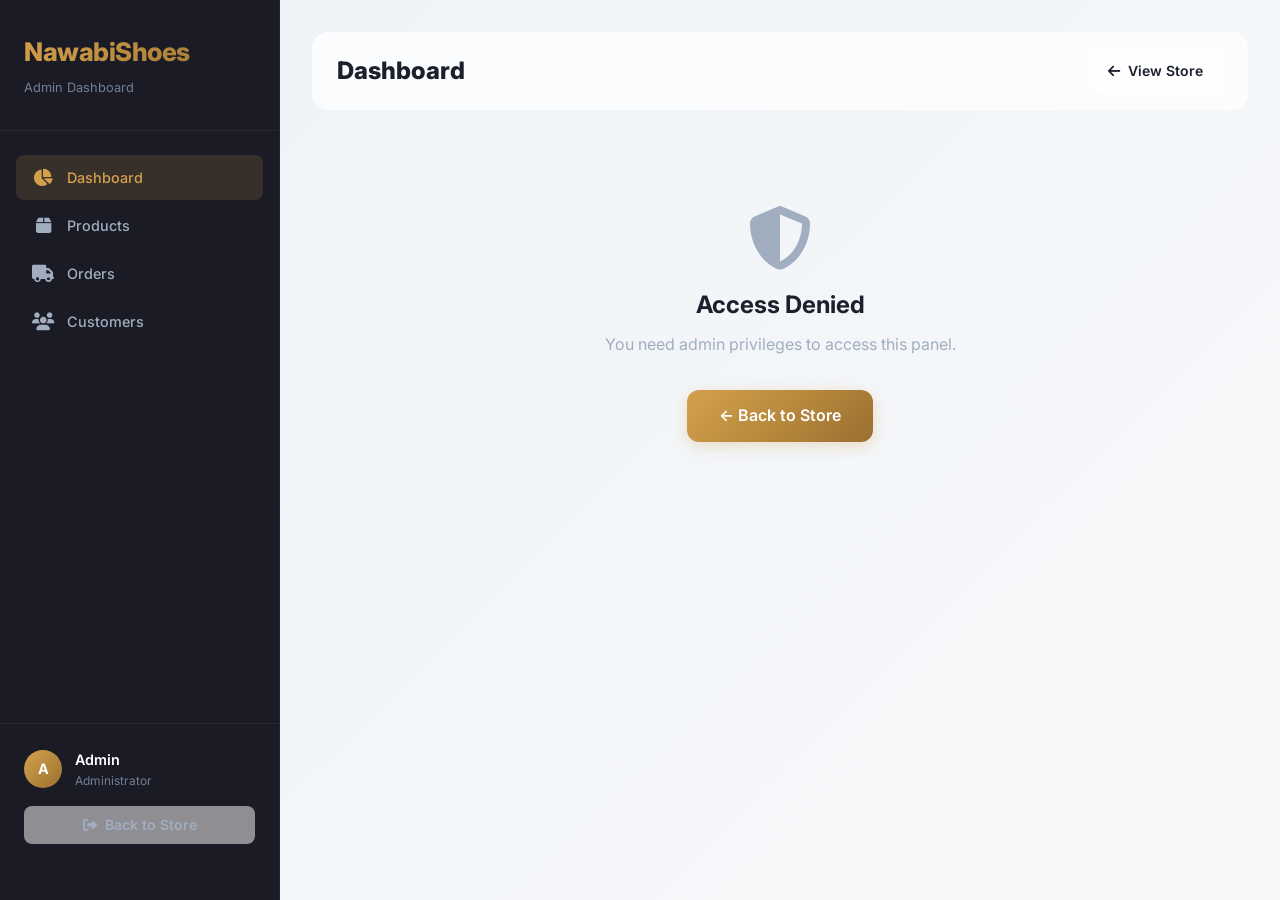
==== commit 06e99af9: "Rebrand to NawabiShoes - Desi Style Modern Walk. Replace all SoleCraft references across HTML CSS JS" ====
--- a/admin.html
+++ b/admin.html
@@ -3,7 +3,7 @@
 <head>
   <meta charset="UTF-8" />
   <meta name="viewport" content="width=device-width, initial-scale=1.0"/>
-  <title>SoleCraft | Admin Panel</title>
+  <title>NawabiShoes | Admin Panel</title>
   <link rel="preconnect" href="https://fonts.googleapis.com">
   <link rel="preconnect" href="https://fonts.gstatic.com" crossorigin>
   <link href="https://fonts.googleapis.com/css2?family=Inter:wght@300;400;500;600;700;800;900&display=swap" rel="stylesheet">
@@ -37,7 +37,7 @@
     <!-- Sidebar -->
     <aside class="admin-sidebar" id="adminSidebar">
       <div class="admin-sidebar-header">
-        <div class="logo">SoleCraft</div>
+        <div class="logo">NawabiShoes</div>
         <p>Admin Dashboard</p>
       </div>
 
--- a/css/style.css
+++ b/css/style.css
@@ -1,5 +1,5 @@
 /* ============================================
-   SOLECRAFT - Premium Footwear E-Commerce
+   NAWABishoes - Desi Style, Modern Walk
    Glassmorphism + Professional Design System
    ============================================ */
 
